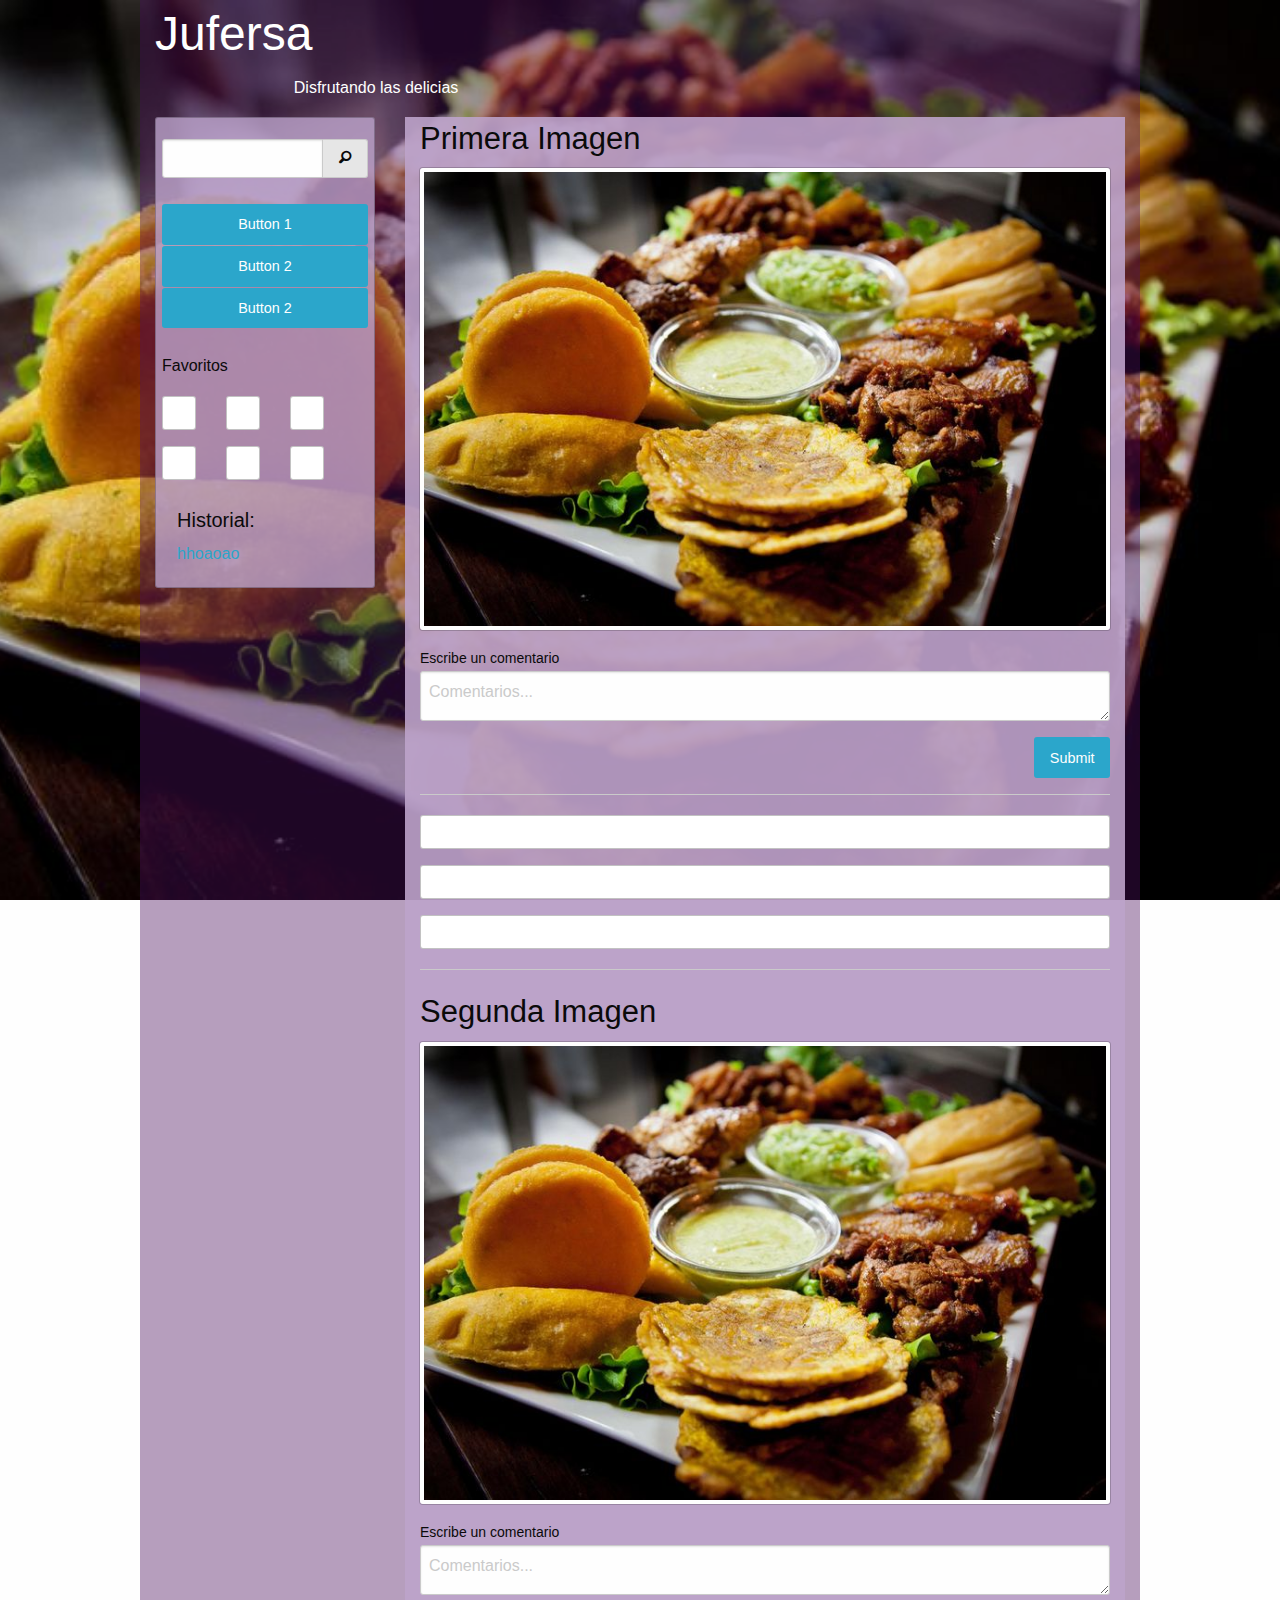
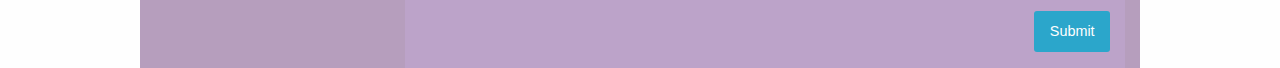
==== index.html @ aa8fc306 "Primera version" ====
<!doctype html>
<html class="no-js" lang="en" dir="ltr">
  <head>
    <meta charset="utf-8">
    <meta http-equiv="x-ua-compatible" content="ie=edge">
    <meta name="viewport" content="width=device-width, initial-scale=1.0">
    <title>Foundation Smith Ferrer</title>
    <link rel="stylesheet" href="css/foundation.css">
    <link rel="stylesheet" href="css/app.css">
    <link rel="stylesheet" href="foundation-icons/foundation-icons.css">
  </head>
  <body>
    <div class="grid-container">

      <div class="row colorfon1">
        <div class="medium-4 columns clearfix">
          <h1>Jufersa</h1>
          <p class="text-right">Disfrutando las delicias<p>
        </div>
      </div>

      <div class="row colorfon2">
        <div class="medium-3 columns clearfix">
          <div class="callout colmenu">
            <form class="row filmenu">
              <div class="input-group">
                <input class="input-group-field" type="text">
                <span class="input-group-label"><i class="fi-magnifying-glass f24"></i></span>
              </div>
            </form>
            <div class="row filmenu button-group">
              <a href="#" class="button expanded">Button 1</a>
              <a href="#" class="button expanded">Button 2</a>
              <a href="#" class="button expanded">Button 2</a>
            </div>
            <div class="row filmenu">
              <h6>Favoritos</h6>
              <hr>
              <div class="row">
                <div class="medium-4 columns">
                  <div class="callout">
                  </div>
                </div>
                <div class="medium-4 columns">
                  <div class="callout">
                  </div>
                </div>
                <div class="medium-4 columns">
                  <div class="callout">
                  </div>
                </div>
              </div>
              <div class="row">
                <div class="medium-4 columns">
                  <div class="callout">
                  </div>
                </div>
                <div class="medium-4 columns">
                  <div class="callout">
                  </div>
                </div>
                <div class="medium-4 columns">
                  <div class="callout">
                  </div>
                </div>
              </div>
            </div>
            <div class="row filmenu">
              <div class="medium-12 columns">
                <h5>Historial:</h5>
              </div>
              <div class="medium-12 columns">
                <a href="#">hhoaoao</a>
              </div>
            </div>
          </div>
        </div>

        <div class="medium-9 columns">
          <div class="columns colcontenido clearfix">
            <h3>Primera Imagen</h3>
            <div>
              <img src="img/fondo.jpg" class="thumbnail"/>
            </div>
            <form>
              <label>Escribe un comentario
                <textarea id="comentario" placeholder="Comentarios..."></textarea>
                <input for="comentario" type="submit" class="button float-right">
              </label>
            </form>
            <hr>
            <div class="callout clearfix">
            </div>
            <div class="callout clearfix">
            </div>
            <div class="callout clearfix">
            </div>
            <hr>
            <h3>Segunda Imagen</h3>
            <div>
              <img src="img/fondo.jpg" class="thumbnail"/>
            </div>
            <form>
              <label>Escribe un comentario
                <textarea id="comentario" placeholder="Comentarios..."></textarea>
                <input for="comentario" type="submit" class="button float-right">
              </label>
            </form>
          </div>
        </div>
      </div>

    </div>
    <script src="js/vendor/jquery.js"></script>
    <script src="js/vendor/what-input.js"></script>
    <script src="js/vendor/foundation.js"></script>
    <script src="js/app.js"></script>
  </body>
</html>
---- css/app.css ----
body{
  background-image: url(../img/fondo.jpg);
  background-repeat: no-repeat;
  background-attachment: fixed;
  background-position: center;
  background-size: cover;
}
.colorfon1{
  background: rgba(74, 14, 92, 0.4);
  color: #ffffff;
}
.colorfon2{
  background: rgba(74, 14, 92, 0.4);
}
.colmenu{
  background: rgba(188, 163, 202, 0.8);
}
.colcontenido{
  background: rgba(188, 163, 202, 0.9);
}
.filmenu{
  padding: 5px;
}
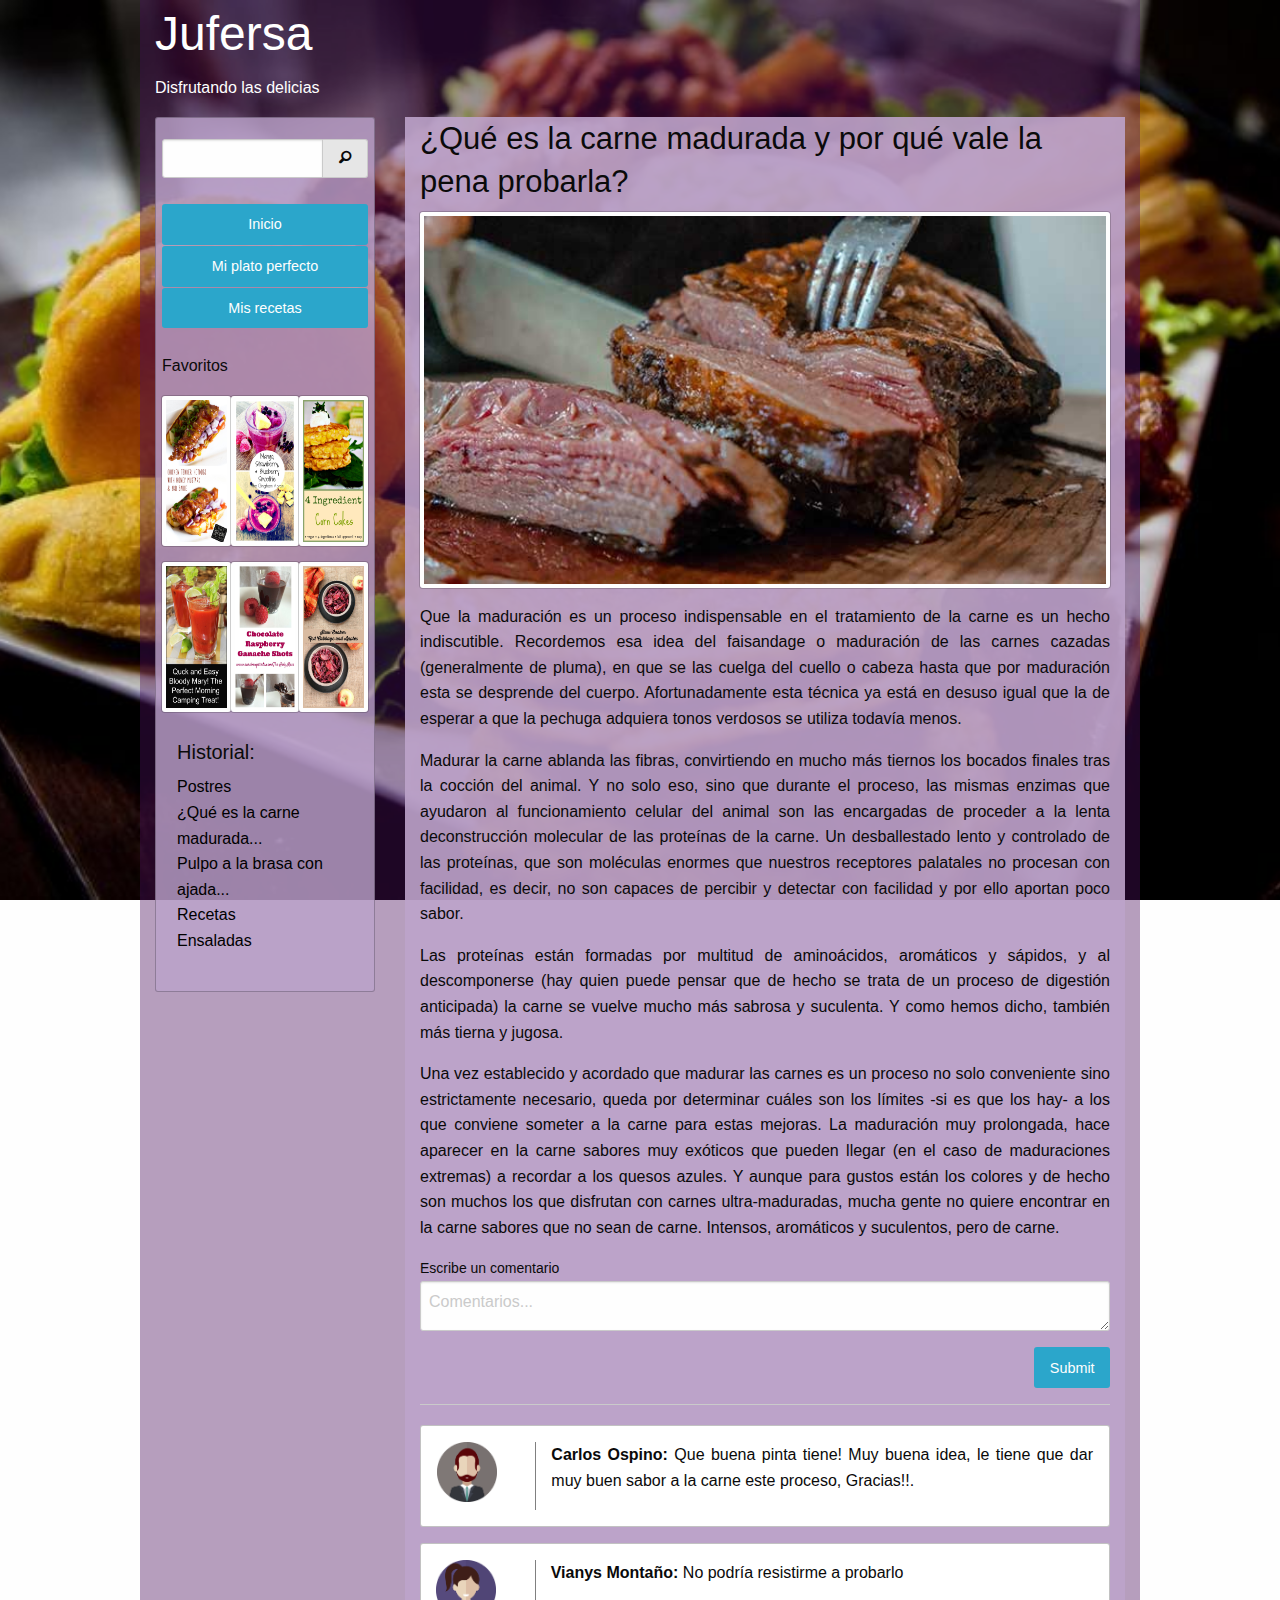
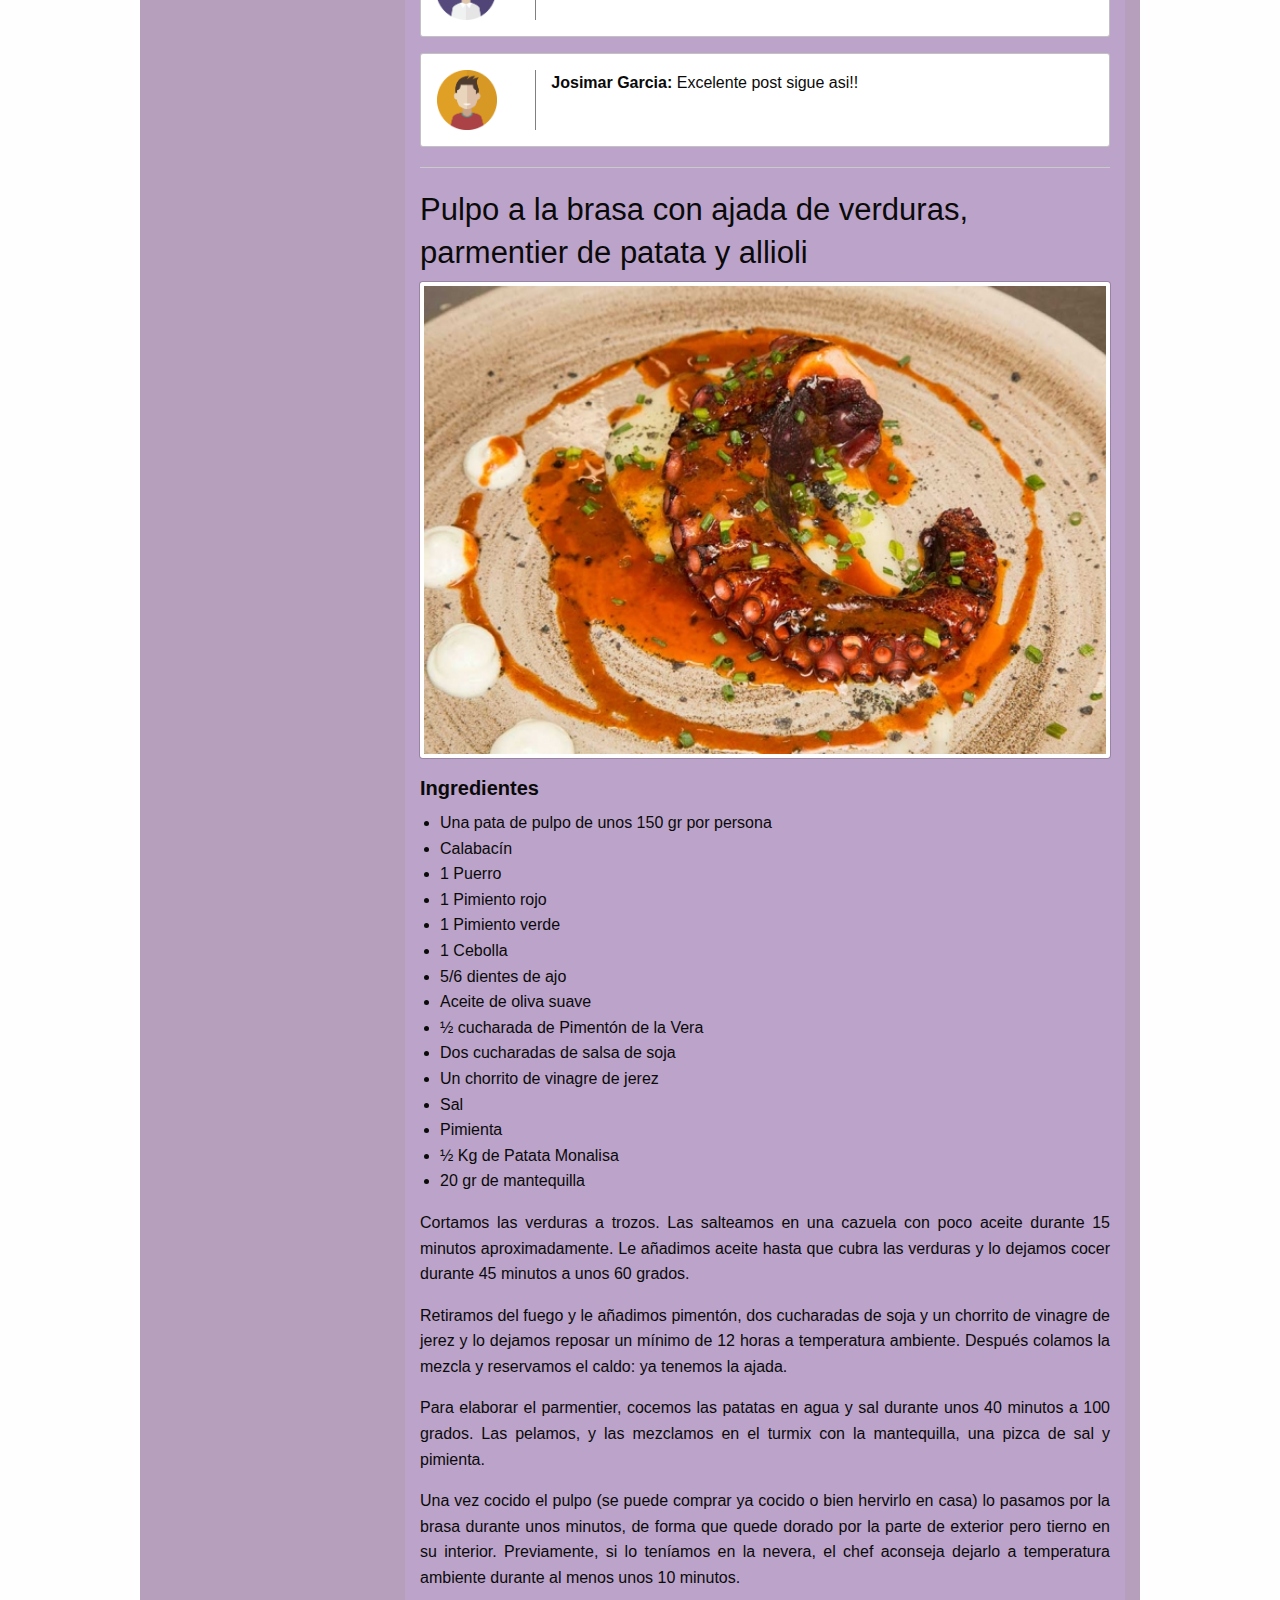
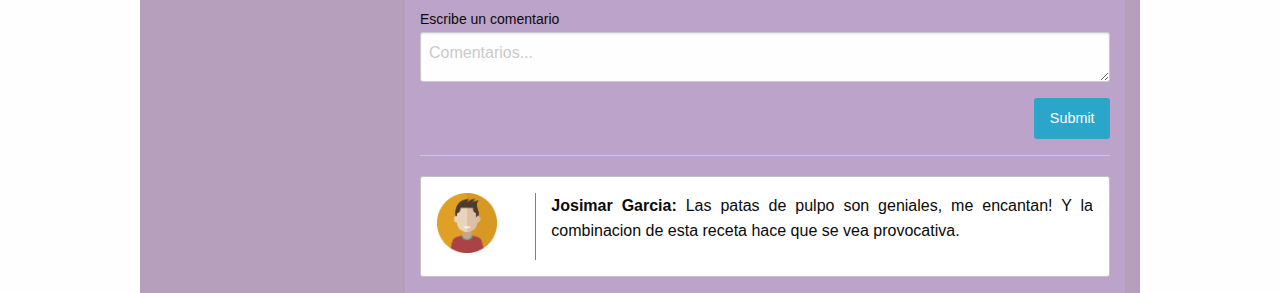
==== commit c8065d1c: "Version Movil" ====
--- a/index.html
+++ b/index.html
@@ -22,66 +22,70 @@
       <div class="row colorfon2">
         <div class="medium-3 columns clearfix">
           <div class="callout colmenu">
-            <form class="row filmenu">
+            <form class="row filmenu  hide-for-small-only">
               <div class="input-group">
                 <input class="input-group-field" type="text">
                 <span class="input-group-label"><i class="fi-magnifying-glass f24"></i></span>
               </div>
             </form>
             <div class="row filmenu button-group">
-              <a href="#" class="button expanded">Button 1</a>
-              <a href="#" class="button expanded">Button 2</a>
-              <a href="#" class="button expanded">Button 2</a>
+              <a href="#" class="button expanded">Inicio</a>
+              <a href="#" class="button expanded">Mi plato perfecto</a>
+              <a href="#" class="button expanded">Mis recetas</a>
             </div>
-            <div class="row filmenu">
+            <div class="row filmenu  hide-for-small-only">
               <h6>Favoritos</h6>
               <hr>
-              <div class="row">
-                <div class="medium-4 columns">
-                  <div class="callout">
-                  </div>
+              <div class="row collapse">
+                <div class="columns">
+                  <img src="img/imagen1.jpg" class="thumbnail" style="height: 150px; width: 80px;"/>
                 </div>
-                <div class="medium-4 columns">
-                  <div class="callout">
-                  </div>
+                <div class="columns">
+                  <img src="img/imagen2.jpg" class="thumbnail" style="height: 150px; width: 80px;"/>
                 </div>
-                <div class="medium-4 columns">
-                  <div class="callout">
-                  </div>
+                <div class="columns">
+                  <img src="img/imagen3.jpg" class="thumbnail" style="height: 150px; width: 80px;"/>
                 </div>
               </div>
-              <div class="row">
-                <div class="medium-4 columns">
-                  <div class="callout">
-                  </div>
+              <div class="row collapse">
+                <div class="columns">
+                  <img src="img/imagen4.jpg" class="thumbnail" style="height: 150px; width: 80px;"/>
                 </div>
-                <div class="medium-4 columns">
-                  <div class="callout">
-                  </div>
+                <div class="columns">
+                  <img src="img/imagen5.jpg" class="thumbnail" style="height: 150px; width: 80px;"/>
                 </div>
-                <div class="medium-4 columns">
-                  <div class="callout">
-                  </div>
+                <div class="columns">
+                  <img src="img/imagen6.jpg" class="thumbnail" style="height: 150px; width: 80px;"/>
                 </div>
               </div>
             </div>
-            <div class="row filmenu">
+            <div class="row filmenu  hide-for-small-only">
               <div class="medium-12 columns">
                 <h5>Historial:</h5>
               </div>
               <div class="medium-12 columns">
-                <a href="#">hhoaoao</a>
+                <ul class="no-bullet">
+                  <li><a href="#" class="historial">Postres</a></li>
+                  <li><a href="#" class="historial">¿Qué es la carne madurada...</a></li>
+                  <li><a href="#" class="historial">Pulpo a la brasa con ajada...</a></li>
+                  <li><a href="#" class="historial">Recetas</a></li>
+                  <li><a href="#" class="historial">Ensaladas</a></li>
+                </ul>
               </div>
             </div>
           </div>
         </div>
 
-        <div class="medium-9 columns">
+        <div class="small-12 medium-9 columns">
           <div class="columns colcontenido clearfix">
-            <h3>Primera Imagen</h3>
+            <h3>¿Qué es la carne madurada y por qué vale la pena probarla?</h3>
             <div>
-              <img src="img/fondo.jpg" class="thumbnail"/>
+              <img src="img/carnemadura.jpg" class="thumbnail" width="100%"/>
             </div>
+            <p>Que la maduración es un proceso indispensable en el tratamiento de la carne es un hecho indiscutible. Recordemos esa idea del faisandage o maduración de las carnes cazadas (generalmente de pluma), en que se las cuelga del cuello o cabeza hasta que por maduración esta se desprende del cuerpo. Afortunadamente esta técnica ya está en desuso igual que la de esperar a que la pechuga adquiera tonos verdosos se utiliza todavía menos.</p>
+            <p>Madurar la carne ablanda las fibras, convirtiendo en mucho más tiernos los bocados finales tras la cocción del animal. Y no solo eso, sino que durante el proceso, las mismas enzimas que ayudaron al funcionamiento celular del animal son las encargadas de proceder a la lenta deconstrucción molecular de las proteínas de la carne. Un desballestado lento y controlado de las proteínas, que son moléculas enormes que nuestros receptores palatales no procesan con facilidad, es decir, no son capaces de percibir y detectar con facilidad y por ello aportan poco sabor.</p>
+            <p>Las proteínas están formadas por multitud de aminoácidos, aromáticos y sápidos, y al descomponerse  (hay quien puede pensar que de hecho se trata de un proceso de digestión anticipada) la carne se vuelve mucho más sabrosa y suculenta. Y como hemos dicho, también más tierna y jugosa.</p>
+            <p>Una vez establecido y acordado que madurar las carnes es un proceso no solo conveniente sino estrictamente necesario, queda por determinar cuáles son los límites -si es que los hay- a los que conviene someter a la carne para estas mejoras. La maduración muy prolongada, hace aparecer en la carne sabores muy exóticos que pueden llegar (en el caso de maduraciones extremas) a recordar a los quesos azules. Y aunque para gustos están los colores y de hecho son muchos los que disfrutan con carnes ultra-maduradas, mucha gente no quiere encontrar en la carne sabores que no sean de carne. Intensos, aromáticos y suculentos, pero de carne.</p>
             <form>
               <label>Escribe un comentario
                 <textarea id="comentario" placeholder="Comentarios..."></textarea>
@@ -90,22 +94,79 @@
             </form>
             <hr>
             <div class="callout clearfix">
+              <div class="row">
+                <div class="small-2 medium-2 columns usericon1">
+                  <img src="img/usermen1.png" class="usericon"/>
+                </div>
+                <div class="small-10 medium-10 columns">
+                  <p><strong>Carlos Ospino:</strong> Que buena pinta tiene! Muy buena idea, le tiene que dar muy buen sabor a la carne este proceso, Gracias!!.</p>
+                </div>
+              </div>
+            </div>
+            <div class="columns callout clearfix">
+              <div class="row">
+                <div class="small-2 medium-2 columns usericon1">
+                  <img src="img/userwomen1.png" class="usericon"/>
+                </div>
+                <div class="small-10 medium-10 columns">
+                  <p><strong>Vianys Montaño:</strong> No podría resistirme a probarlo</p>
+                </div>
+              </div>
             </div>
             <div class="callout clearfix">
-            </div>
-            <div class="callout clearfix">
+              <div class="row">
+                <div class="small-2 medium-2 columns usericon1">
+                  <img src="img/usermen2.png" class="usericon"/>
+                </div>
+                <div class="small-10 medium-10 columns">
+                  <p><strong>Josimar Garcia:</strong> Excelente post sigue asi!!</p>
+                </div>
+              </div>
             </div>
             <hr>
-            <h3>Segunda Imagen</h3>
-            <div>
-              <img src="img/fondo.jpg" class="thumbnail"/>
+            <h3>Pulpo a la brasa con ajada de verduras, parmentier de patata y allioli</h3>
+            <div class="shrink">
+              <img src="img/pulpo.jpg" class="thumbnail" width="100%"/>
             </div>
+            <h5><strong>Ingredientes</strong></h5>
+            <ul>
+              <li>Una pata de pulpo de unos 150 gr por persona</li>
+              <li>Calabacín</li>
+              <li>1 Puerro</li>
+              <li>1 Pimiento rojo</li>
+              <li>1 Pimiento verde</li>
+              <li>1 Cebolla</li>
+              <li>5/6 dientes de ajo</li>
+              <li>Aceite de oliva suave</li>
+              <li>½ cucharada de Pimentón de la Vera</li>
+              <li>Dos cucharadas de salsa de soja</li>
+              <li>Un chorrito de vinagre de jerez</li>
+              <li>Sal</li>
+              <li>Pimienta</li>
+              <li>½ Kg de Patata Monalisa</li>
+              <li>20 gr de mantequilla</li>
+            </ul>
+            <p>Cortamos las verduras a trozos. Las salteamos en una cazuela con poco aceite durante 15 minutos aproximadamente. Le añadimos aceite hasta que cubra las verduras y lo dejamos cocer durante 45 minutos a unos 60 grados.</p>
+            <p>Retiramos del fuego y le añadimos pimentón, dos cucharadas de soja y un chorrito de vinagre de jerez y lo dejamos reposar un mínimo de 12 horas a temperatura ambiente. Después colamos la mezcla y reservamos el caldo: ya tenemos la ajada.</p>
+            <p>Para elaborar el parmentier, cocemos las patatas en agua y sal durante unos 40 minutos a 100 grados. Las pelamos,  y las mezclamos en el turmix con la mantequilla, una pizca de sal y pimienta.</p>
+            <p>Una vez cocido el pulpo (se puede comprar ya cocido o bien hervirlo en casa) lo pasamos por la brasa durante unos minutos, de forma que quede dorado por la parte de exterior pero tierno en su interior. Previamente, si lo teníamos en la nevera, el chef aconseja dejarlo a temperatura ambiente durante al menos unos 10 minutos.</p>
             <form>
               <label>Escribe un comentario
                 <textarea id="comentario" placeholder="Comentarios..."></textarea>
                 <input for="comentario" type="submit" class="button float-right">
               </label>
             </form>
+            <hr>
+            <div class="callout">
+              <div class="row">
+                <div class="small-2 medium-2 columns usericon1">
+                  <img src="img/usermen2.png" class="usericon"/>
+                </div>
+                <div class="small-10 medium-10 columns">
+                  <p><strong>Josimar Garcia:</strong> Las patas de pulpo son geniales, me encantan! Y la combinacion de esta receta hace que se vea provocativa.</p>
+                </div>
+              </div>
+            </div>
           </div>
         </div>
       </div>
--- a/css/app.css
+++ b/css/app.css
@@ -21,3 +21,15 @@
 .filmenu{
   padding: 5px;
 }
+p{
+  text-align: justify !important;
+}
+.usericon{
+  width: 60px;
+}
+.usericon1{
+  border-right: 1px solid gray;
+}
+.historial{
+  color: black;
+}
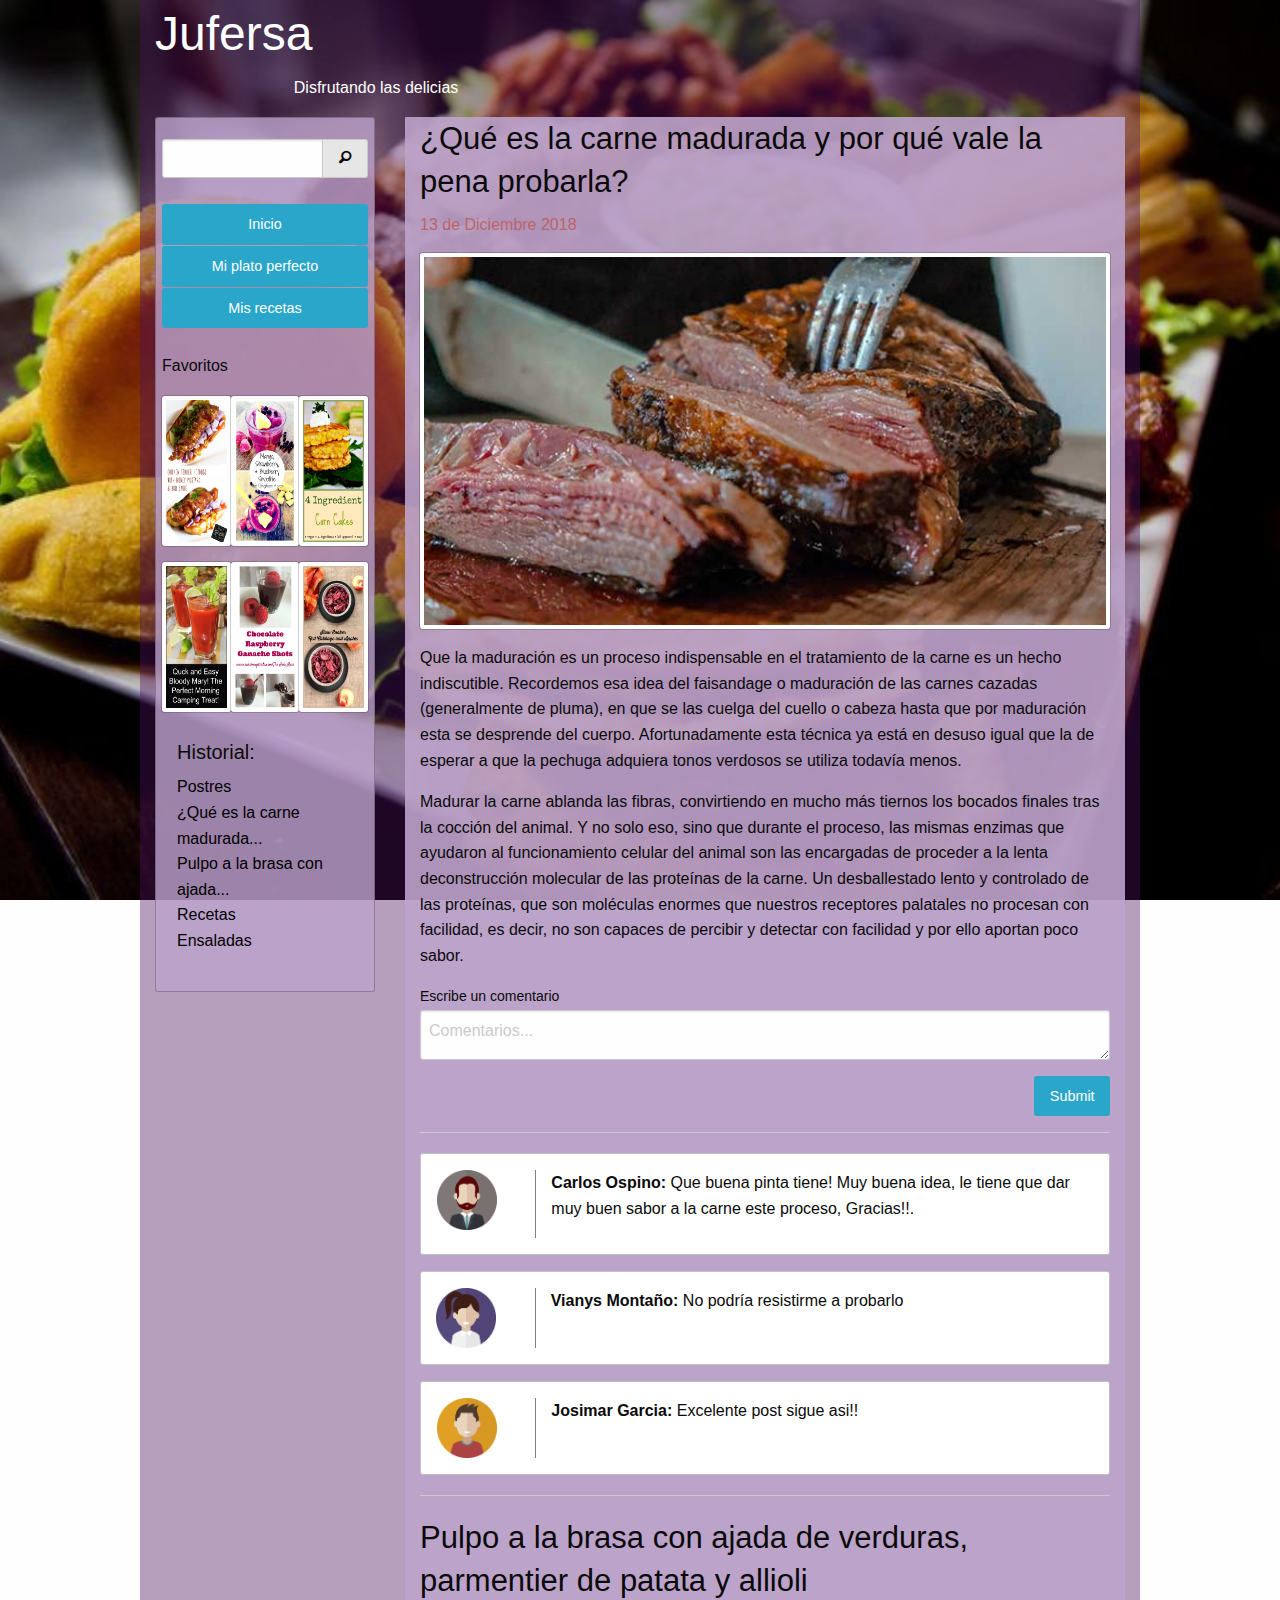
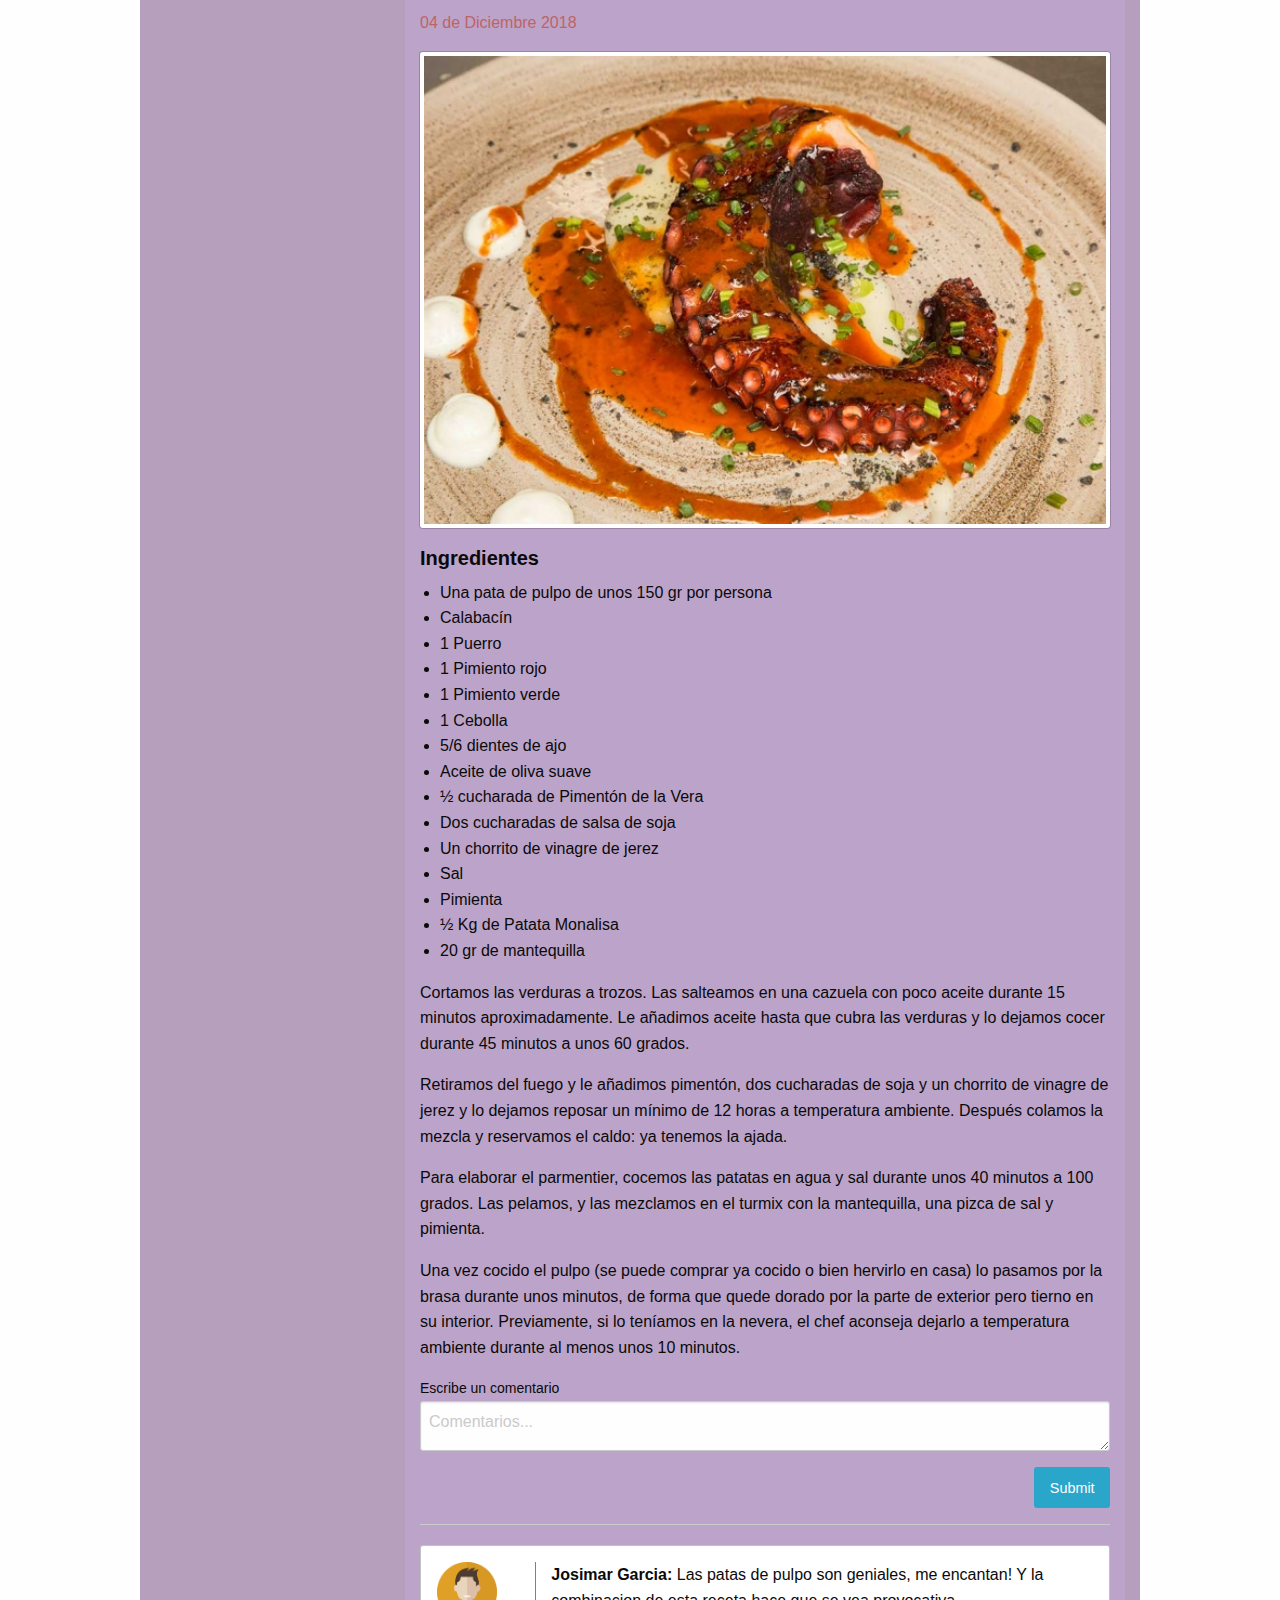
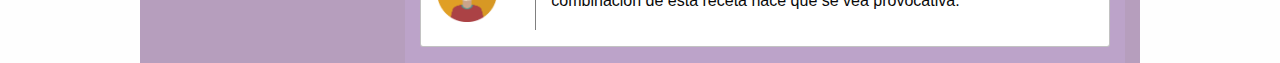
==== commit a6caf1bc: "Retoque final" ====
--- a/index.html
+++ b/index.html
@@ -15,7 +15,7 @@
       <div class="row colorfon1">
         <div class="medium-4 columns clearfix">
           <h1>Jufersa</h1>
-          <p class="text-right">Disfrutando las delicias<p>
+          <p class="text-right">Disfrutando las delicias</p>
         </div>
       </div>
 
@@ -79,13 +79,12 @@
         <div class="small-12 medium-9 columns">
           <div class="columns colcontenido clearfix">
             <h3>¿Qué es la carne madurada y por qué vale la pena probarla?</h3>
+            <p class="fechapost">13 de Diciembre 2018</p>
             <div>
               <img src="img/carnemadura.jpg" class="thumbnail" width="100%"/>
             </div>
             <p>Que la maduración es un proceso indispensable en el tratamiento de la carne es un hecho indiscutible. Recordemos esa idea del faisandage o maduración de las carnes cazadas (generalmente de pluma), en que se las cuelga del cuello o cabeza hasta que por maduración esta se desprende del cuerpo. Afortunadamente esta técnica ya está en desuso igual que la de esperar a que la pechuga adquiera tonos verdosos se utiliza todavía menos.</p>
             <p>Madurar la carne ablanda las fibras, convirtiendo en mucho más tiernos los bocados finales tras la cocción del animal. Y no solo eso, sino que durante el proceso, las mismas enzimas que ayudaron al funcionamiento celular del animal son las encargadas de proceder a la lenta deconstrucción molecular de las proteínas de la carne. Un desballestado lento y controlado de las proteínas, que son moléculas enormes que nuestros receptores palatales no procesan con facilidad, es decir, no son capaces de percibir y detectar con facilidad y por ello aportan poco sabor.</p>
-            <p>Las proteínas están formadas por multitud de aminoácidos, aromáticos y sápidos, y al descomponerse  (hay quien puede pensar que de hecho se trata de un proceso de digestión anticipada) la carne se vuelve mucho más sabrosa y suculenta. Y como hemos dicho, también más tierna y jugosa.</p>
-            <p>Una vez establecido y acordado que madurar las carnes es un proceso no solo conveniente sino estrictamente necesario, queda por determinar cuáles son los límites -si es que los hay- a los que conviene someter a la carne para estas mejoras. La maduración muy prolongada, hace aparecer en la carne sabores muy exóticos que pueden llegar (en el caso de maduraciones extremas) a recordar a los quesos azules. Y aunque para gustos están los colores y de hecho son muchos los que disfrutan con carnes ultra-maduradas, mucha gente no quiere encontrar en la carne sabores que no sean de carne. Intensos, aromáticos y suculentos, pero de carne.</p>
             <form>
               <label>Escribe un comentario
                 <textarea id="comentario" placeholder="Comentarios..."></textarea>
@@ -125,6 +124,7 @@
             </div>
             <hr>
             <h3>Pulpo a la brasa con ajada de verduras, parmentier de patata y allioli</h3>
+            <p class="fechapost">04 de Diciembre 2018</p>
             <div class="shrink">
               <img src="img/pulpo.jpg" class="thumbnail" width="100%"/>
             </div>
--- a/css/app.css
+++ b/css/app.css
@@ -21,8 +21,8 @@
 .filmenu{
   padding: 5px;
 }
-p{
-  text-align: justify !important;
+.fechapost{
+  color: rgb(190, 100, 100);
 }
 .usericon{
   width: 60px;
